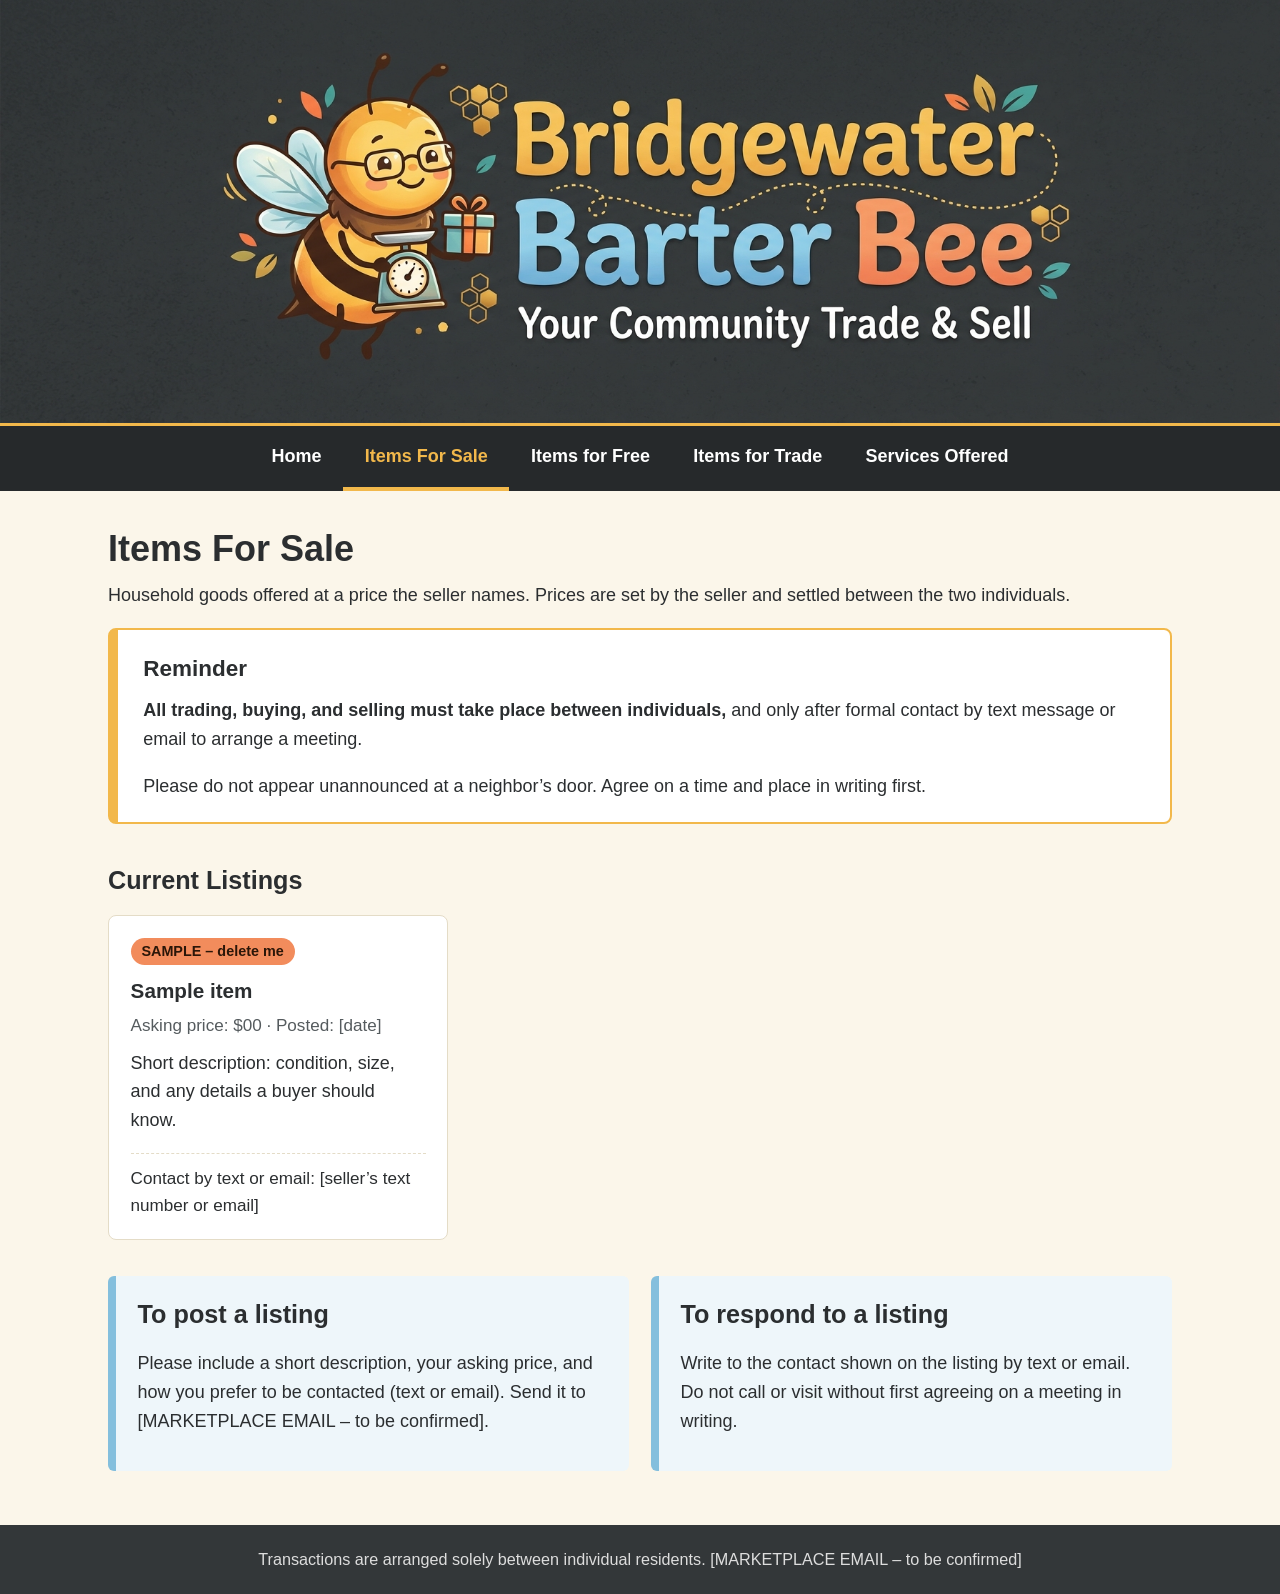
==== for-sale.html @ f9932aa1 "Initial commit" ====
<!DOCTYPE html>
<html lang="en">
<head>
<meta charset="utf-8">
<meta name="viewport" content="width=device-width, initial-scale=1">
<title>Items For Sale | Bridgewater Barter Bee</title>
<link rel="stylesheet" href="styles.css">
</head>
<body>
<header class="banner"><a href="index.html"><img src="images/banner.jpg" alt="Bridgewater Barter Bee – Your Community Trade &amp; Sell"></a></header>
<nav class="nav" aria-label="Main"><ul><li><a href="index.html">Home</a></li><li><a href="for-sale.html" aria-current="page">Items For Sale</a></li><li><a href="free.html">Items for Free</a></li><li><a href="trade.html">Items for Trade</a></li><li><a href="services.html">Services Offered</a></li></ul></nav>
<main>
<h1>Items For Sale</h1>
<p>Household goods offered at a price the seller names. Prices are set by the seller and settled between the two individuals.</p>
<div class="rule">
<h2>Reminder</h2>
<p><strong>All trading, buying, and selling must take place between individuals,</strong> and only after formal contact by text message or email to arrange a meeting.</p>
<p>Please do not appear unannounced at a neighbor’s door. Agree on a time and place in writing first.</p>
</div>
<h2>Current Listings</h2>
<div class="grid">
<!-- Copy this whole <article> block to add a listing; delete the SAMPLE badge. -->
<article class="card">
<span class="badge">SAMPLE – delete me</span>
<h3>Sample item</h3>
<div class="meta">Asking price: $00 · Posted: [date]</div>
<p>Short description: condition, size, and any details a buyer should know.</p>
<div class="contact">Contact by text or email: [seller’s text number or email]</div>
</article>
</div>
<div class="howto">
<div class="note"><h2>To post a listing</h2>
<p>Please include a short description, your asking price, and how you prefer to be contacted (text or email). Send it to [MARKETPLACE EMAIL – to be confirmed].</p></div>
<div class="note"><h2>To respond to a listing</h2>
<p>Write to the contact shown on the listing by text or email. Do not call or visit without first agreeing on a meeting in writing.</p></div>
</div>
</main>
<footer>Transactions are arranged solely between individual residents. [MARKETPLACE EMAIL – to be confirmed]</footer>
</body>
</html>
---- styles.css ----
:root{
  --charcoal:#333739; --charcoal-deep:#26292b;
  --gold:#f2b84b; --blue:#84bfdd; --coral:#f28c5c; --teal:#3f9c9a;
  --cream:#fbf6ea; --card:#ffffff; --ink:#2b2e30; --muted:#555b5e; --line:#e4dcc7;
}
*{box-sizing:border-box}
html{font-size:112.5%} /* 18px base for comfortable reading */
body{margin:0;background:var(--cream);color:var(--ink);font-family:"Trebuchet MS","Segoe UI",Verdana,sans-serif;line-height:1.6}
a{color:#14587a}
a:focus-visible,button:focus-visible{outline:3px solid var(--coral);outline-offset:3px}

/* Banner */
.banner{background:var(--charcoal)}
.banner img{display:block;width:100%;max-width:1400px;height:auto;margin:0 auto}

/* Navigation */
.nav{background:var(--charcoal-deep);border-top:3px solid var(--gold);position:sticky;top:0;z-index:10}
.nav ul{list-style:none;margin:0 auto;padding:0;max-width:1100px;display:flex;flex-wrap:wrap;justify-content:center}
.nav a{display:block;padding:.9rem 1.2rem;color:#fff;text-decoration:none;font-weight:700;border-bottom:4px solid transparent}
.nav a:hover{background:#3b4043}
.nav a[aria-current="page"]{border-bottom-color:var(--gold);color:var(--gold)}
.nav li:nth-child(3) a:hover{border-bottom-color:var(--blue)}
.nav li:nth-child(4) a:hover{border-bottom-color:var(--coral)}
.nav li:nth-child(5) a:hover{border-bottom-color:var(--teal)}

main{max-width:1100px;margin:0 auto;padding:2rem 1rem 3rem}
h1{font-size:2rem;line-height:1.2;margin:0 0 .6rem}
h2{font-size:1.4rem;margin:2rem 0 .8rem}
p{margin:0 0 1rem}

/* Two-column intro: text beside the rule panel */
.intro{display:grid;grid-template-columns:1.15fr 1fr;gap:2rem;align-items:start}
.rule{background:#fff;border:2px solid var(--gold);border-left:10px solid var(--gold);border-radius:8px;padding:1.2rem 1.4rem}
.rule h2{margin:0 0 .5rem;font-size:1.25rem}
.rule p:last-child{margin-bottom:0}

/* Tiles and cards */
.grid{display:grid;gap:1.2rem;grid-template-columns:repeat(auto-fill,minmax(250px,1fr))}
.tiles{grid-template-columns:repeat(4,1fr)}
.tile{display:block;text-decoration:none;color:var(--ink);background:var(--card);border:1px solid var(--line);border-top:8px solid var(--gold);border-radius:8px;padding:1.1rem 1.2rem}
.tile:hover{box-shadow:0 4px 14px rgba(0,0,0,.14)}
.tile.blue{border-top-color:var(--blue)} .tile.coral{border-top-color:var(--coral)} .tile.teal{border-top-color:var(--teal)}
.tile strong{display:block;font-size:1.15rem;margin-bottom:.3rem}
.tile span{color:var(--muted);font-size:.95rem}

.steps{display:grid;grid-template-columns:repeat(3,1fr);gap:1.2rem;counter-reset:s;padding:0;list-style:none;margin:0}
.steps li{counter-increment:s;background:var(--card);border:1px solid var(--line);border-radius:8px;padding:1rem 1.2rem}
.steps li::before{content:counter(s);display:block;width:2rem;height:2rem;line-height:2rem;text-align:center;border-radius:50%;background:var(--charcoal);color:var(--gold);font-weight:700;margin-bottom:.5rem}

.card{background:var(--card);border:1px solid var(--line);border-radius:8px;padding:1.1rem 1.2rem}
.card h3{margin:0 0 .3rem;font-size:1.15rem}
.card .meta{color:var(--muted);font-size:.95rem;margin-bottom:.5rem}
.card .contact{border-top:1px dashed var(--line);margin-top:.7rem;padding-top:.6rem;font-size:.95rem}
.badge{display:inline-block;font-size:.8rem;font-weight:700;padding:.1rem .6rem;border-radius:99px;background:var(--coral);color:#2b1608;margin-bottom:.5rem}

.howto{display:grid;grid-template-columns:1fr 1fr;gap:1.2rem;margin-top:2rem}
.note{background:#eef6fa;border-left:8px solid var(--blue);border-radius:6px;padding:1rem 1.2rem}
.note h2{margin-top:0}

footer{background:var(--charcoal);color:#ddd;text-align:center;padding:1.2rem 1rem;font-size:.9rem}
footer a{color:var(--gold)}

@media (max-width:900px){
  .intro,.howto{grid-template-columns:1fr}
  .tiles{grid-template-columns:repeat(2,1fr)}
  .steps{grid-template-columns:1fr}
}
@media (max-width:520px){ .tiles{grid-template-columns:1fr} .nav a{padding:.8rem .8rem} }
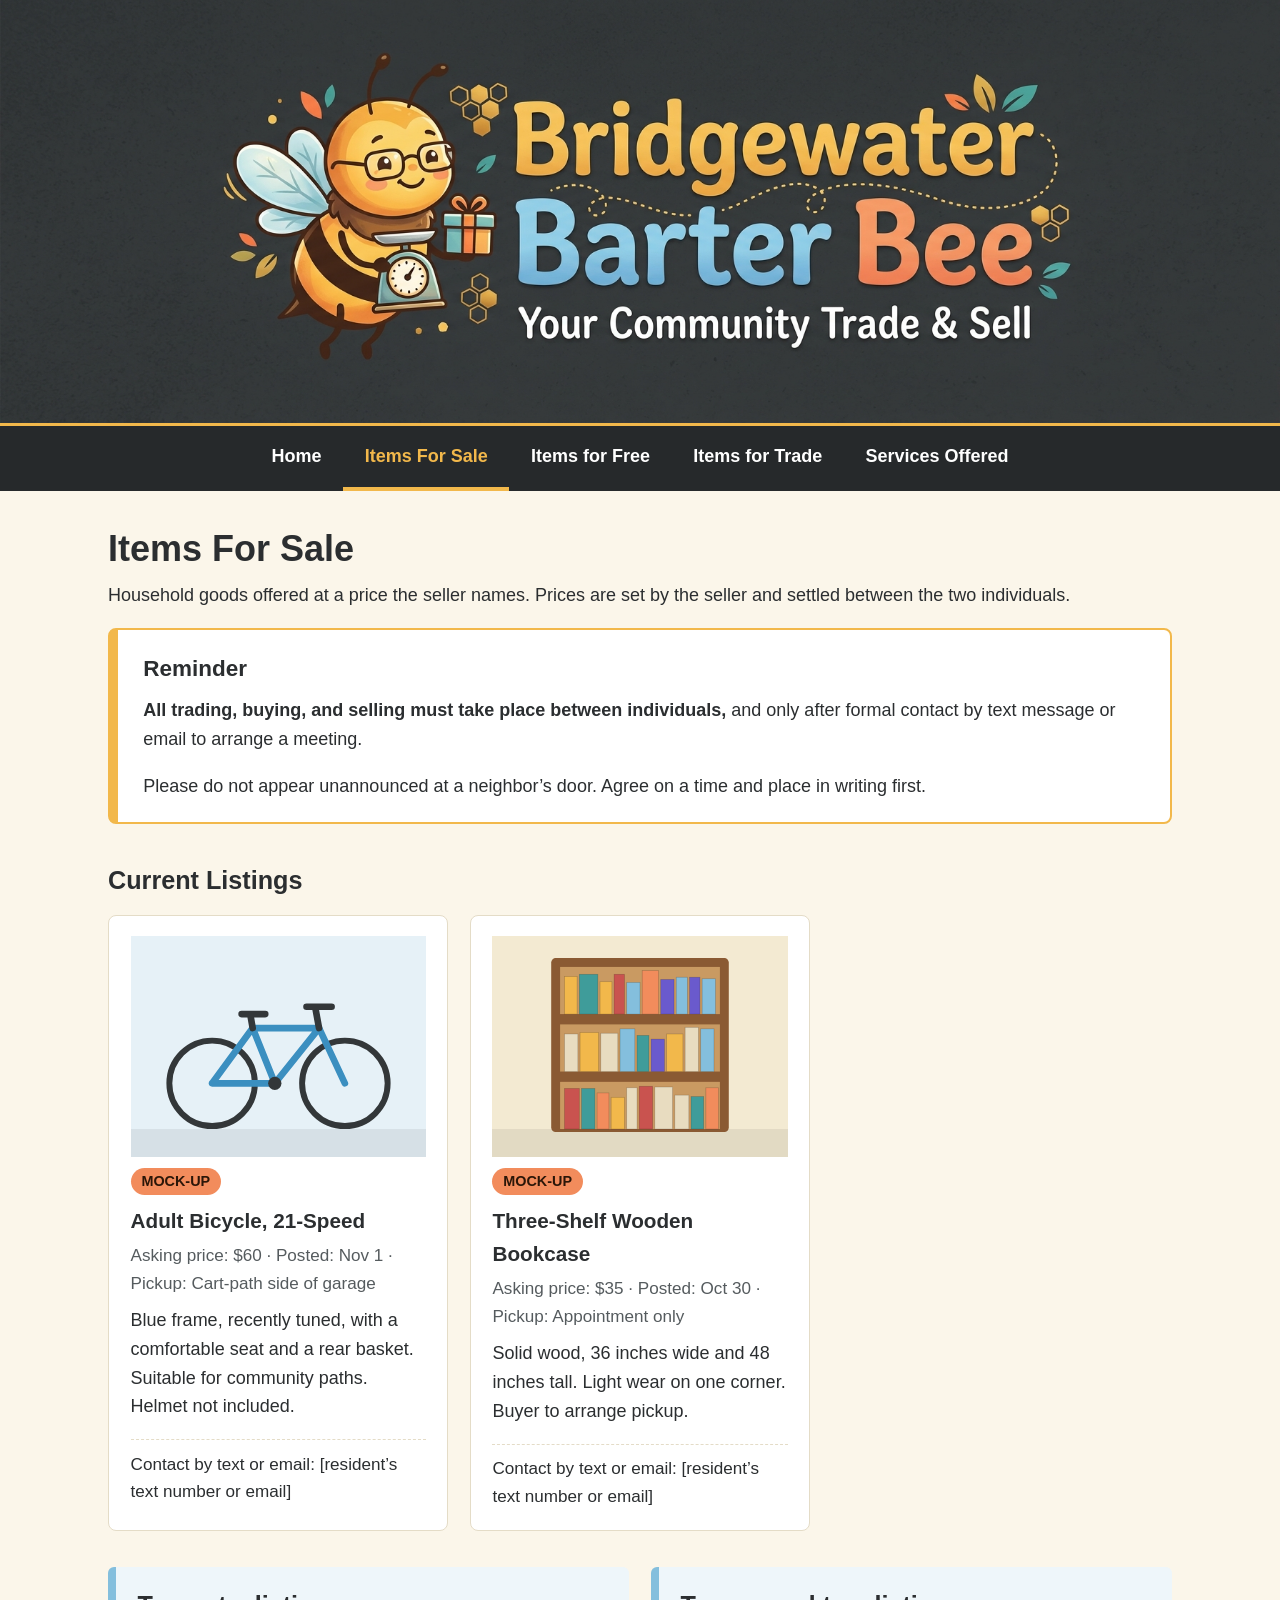
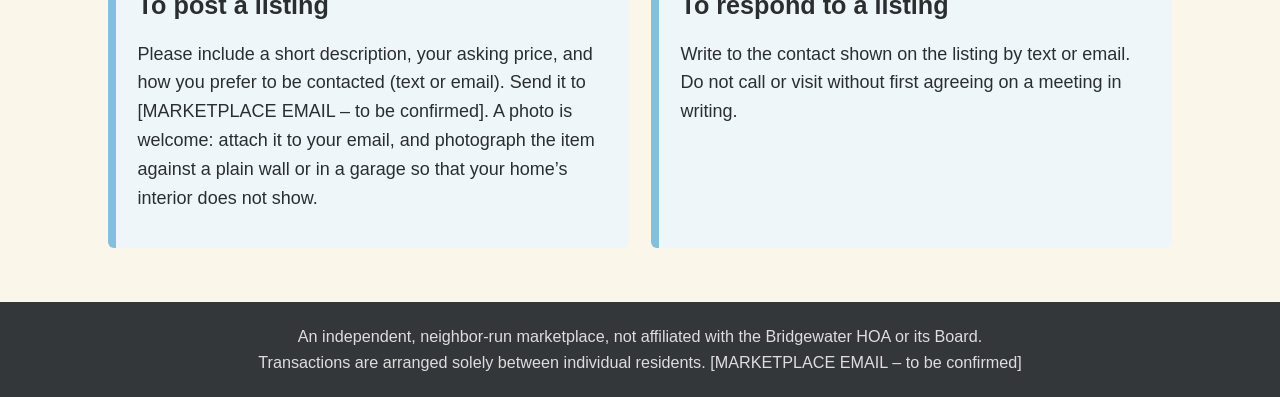
==== commit 4b42a898: "Mock-up BarterBee pages" ====
--- a/for-sale.html
+++ b/for-sale.html
@@ -19,22 +19,32 @@
 </div>
 <h2>Current Listings</h2>
 <div class="grid">
-<!-- Copy this whole <article> block to add a listing; delete the SAMPLE badge. -->
+<!-- Copy this whole <article> block to add a listing. To replace the illustration with a real photo, change the src below. -->
 <article class="card">
-<span class="badge">SAMPLE – delete me</span>
-<h3>Sample item</h3>
-<div class="meta">Asking price: $00 · Posted: [date]</div>
-<p>Short description: condition, size, and any details a buyer should know.</p>
-<div class="contact">Contact by text or email: [seller’s text number or email]</div>
+<img class="photo" src="images/mock-bicycle.svg" alt="Illustration of a blue bicycle">
+<span class="badge">MOCK-UP</span>
+<h3>Adult Bicycle, 21-Speed</h3>
+<div class="meta">Asking price: $60 · Posted: Nov 1 · Pickup: Cart-path side of garage</div>
+<p>Blue frame, recently tuned, with a comfortable seat and a rear basket. Suitable for community paths. Helmet not included.</p>
+<div class="contact">Contact by text or email: [resident’s text number or email]</div>
+</article>
+<!-- Copy this whole <article> block to add a listing. To replace the illustration with a real photo, change the src below. -->
+<article class="card">
+<img class="photo" src="images/mock-bookcase.svg" alt="Illustration of a wooden bookcase full of books">
+<span class="badge">MOCK-UP</span>
+<h3>Three-Shelf Wooden Bookcase</h3>
+<div class="meta">Asking price: $35 · Posted: Oct 30 · Pickup: Appointment only</div>
+<p>Solid wood, 36 inches wide and 48 inches tall. Light wear on one corner. Buyer to arrange pickup.</p>
+<div class="contact">Contact by text or email: [resident’s text number or email]</div>
 </article>
 </div>
 <div class="howto">
 <div class="note"><h2>To post a listing</h2>
-<p>Please include a short description, your asking price, and how you prefer to be contacted (text or email). Send it to [MARKETPLACE EMAIL – to be confirmed].</p></div>
+<p>Please include a short description, your asking price, and how you prefer to be contacted (text or email). Send it to [MARKETPLACE EMAIL – to be confirmed]. A photo is welcome: attach it to your email, and photograph the item against a plain wall or in a garage so that your home’s interior does not show.</p></div>
 <div class="note"><h2>To respond to a listing</h2>
 <p>Write to the contact shown on the listing by text or email. Do not call or visit without first agreeing on a meeting in writing.</p></div>
 </div>
 </main>
-<footer>Transactions are arranged solely between individual residents. [MARKETPLACE EMAIL – to be confirmed]</footer>
+<footer>An independent, neighbor-run marketplace, not affiliated with the Bridgewater HOA or its Board.<br>Transactions are arranged solely between individual residents. [MARKETPLACE EMAIL – to be confirmed]</footer>
 </body>
 </html>
